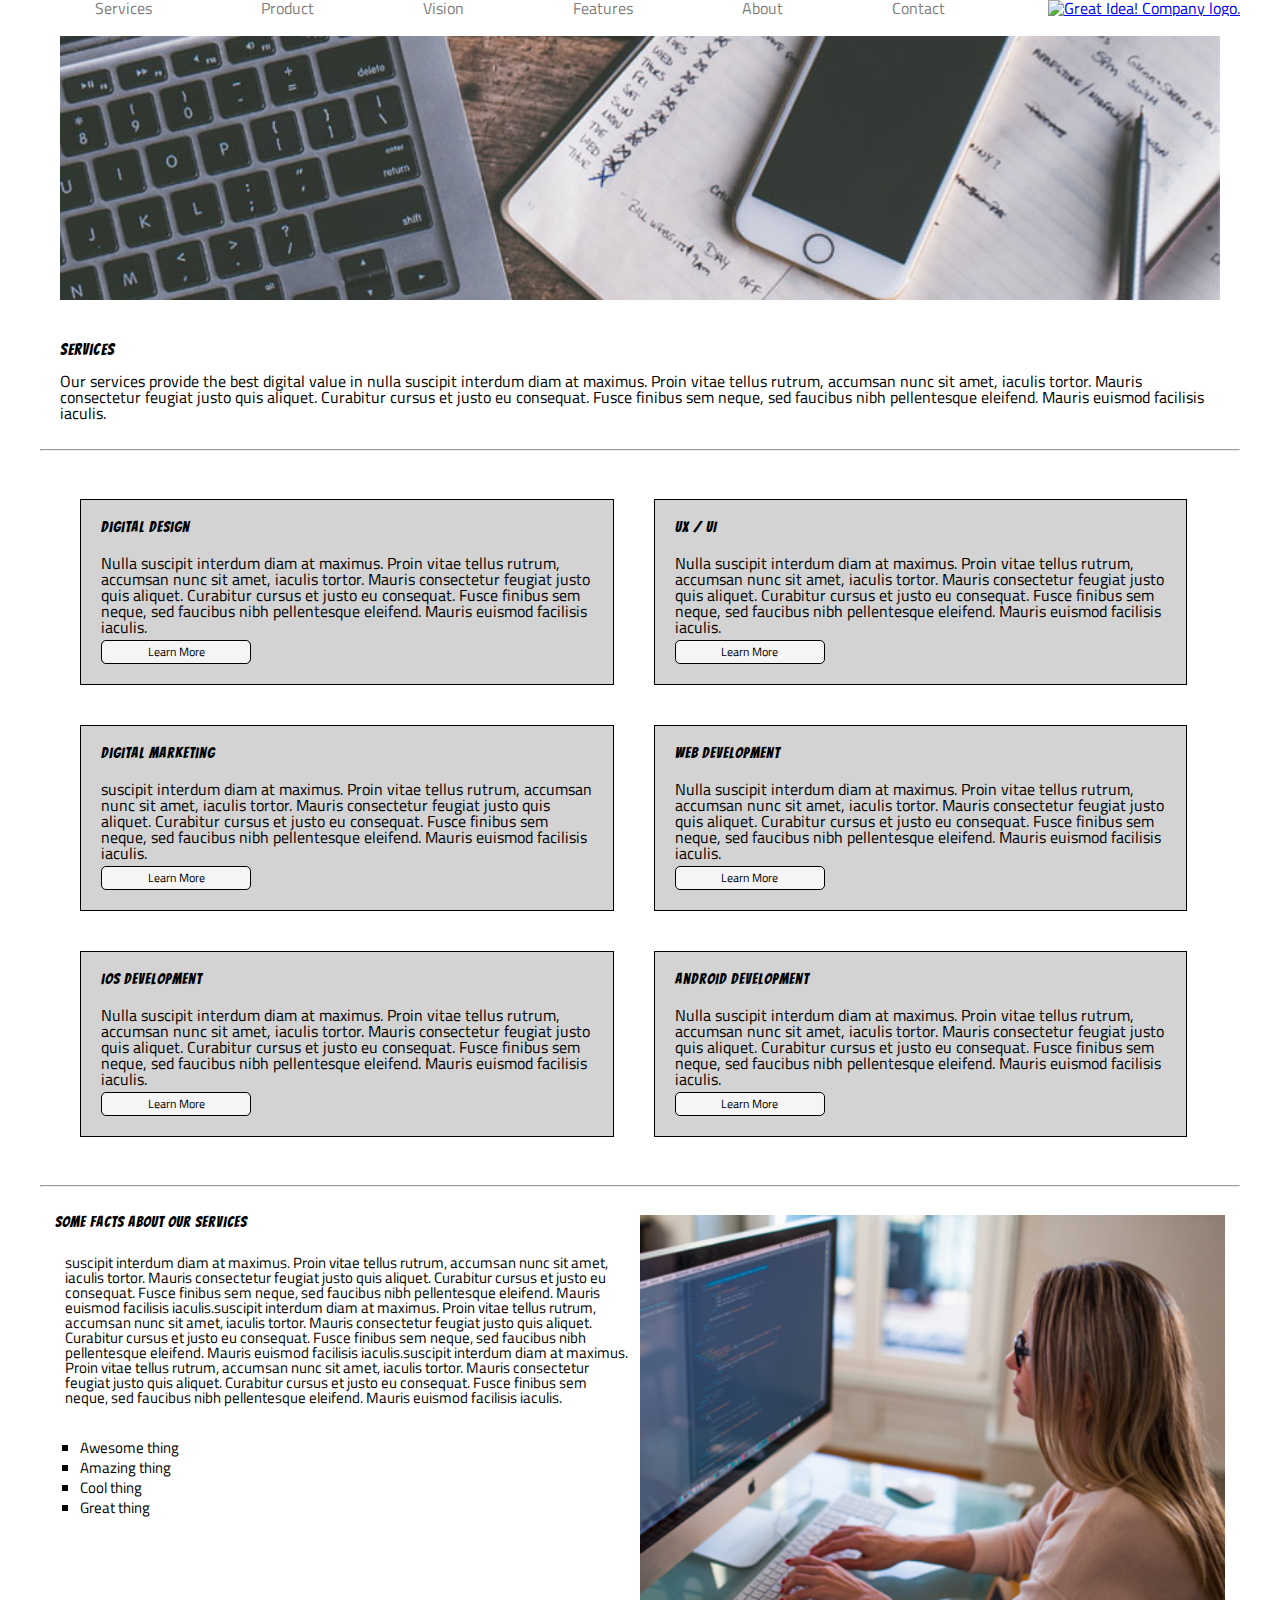
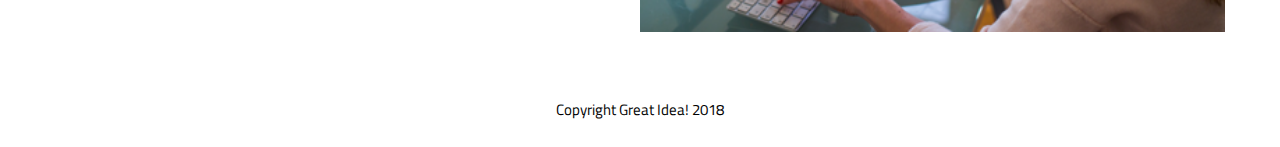
==== services.html @ b23afab4 "built service.html page" ====
<!doctype html>

<html lang="en">
<head>
  <meta charset="utf-8">
  <meta name="viewport" content="width=device-width, initial-scale=1">
  <title>Great Idea! - Services</title>

  <link href="https://fonts.googleapis.com/css?family=Bangers|Titillium+Web" rel="stylesheet">
  <link rel="stylesheet" href="css/index.css">

  <!--[if lt IE 9]>
    <script src="https://cdnjs.cloudflare.com/ajax/libs/html5shiv/3.7.3/html5shiv.js"></script>
  <![endif]-->
</head>

<body>
    <div class="top_header">
        <div class="top_nav">
            <a href="services.html">Services</a>
            <a href="#">Product</a>
            <a href="#">Vision</a>
            <a href="#">Features</a>
            <a href="#">About</a>        
            <a href="#contact">Contact</a>
        </div>
        <div class="top_img">
            <a href="index.html"><img class="logo" src="img/logo.png" alt="Great Idea! Company logo."></a>
        </div>
        </div>

<img class="services-header-img" src="design-files/services-header.jpg" alt="Our services header image">
<div class="intro">
<h2>Services</h2>
<p>Our services provide the best digital value in nulla suscipit interdum diam at maximus. Proin vitae tellus rutrum, accumsan nunc sit amet, iaculis tortor. Mauris consectetur feugiat justo quis aliquet. Curabitur cursus et justo eu consequat. Fusce finibus sem neque, sed faucibus nibh pellentesque eleifend. Mauris euismod facilisis iaculis.
</p>
</div>
<hr>
<div class="bodyINFO">
  <div class="info-box">
<h3>Digital Design</h3>

<p>Nulla suscipit interdum diam at maximus. Proin vitae tellus rutrum, accumsan nunc sit amet, iaculis tortor. Mauris consectetur feugiat justo quis aliquet. Curabitur cursus et justo eu consequat. Fusce finibus sem neque, sed faucibus nibh pellentesque
eleifend. Mauris euismod facilisis iaculis.</p>

<a href="#" class="learn_more">Learn More</a>
</div>

<div class="info-box">
<h3>UX / UI</h3>

<p>Nulla suscipit interdum diam at maximus. Proin vitae tellus rutrum, accumsan nunc sit amet, iaculis tortor. Mauris consectetur feugiat justo quis aliquet. Curabitur cursus et justo eu consequat. Fusce finibus sem neque, sed faucibus nibh pellentesque
eleifend. Mauris euismod facilisis iaculis.</p>

<a href="#" class="learn_more">Learn More</a>
</div>

<div class="info-box">
<h3>Digital Marketing</h3>

<p>suscipit interdum diam at maximus. Proin vitae tellus rutrum, accumsan nunc sit amet, iaculis tortor. Mauris consectetur feugiat justo quis aliquet. Curabitur cursus et justo eu consequat. Fusce finibus sem neque, sed faucibus nibh pellentesque
eleifend. Mauris euismod facilisis iaculis.</p>

<a href="#" class="learn_more">Learn More</a>
</div>

<div class="info-box">
<h3>Web Development</h3>

<p>Nulla suscipit interdum diam at maximus. Proin vitae tellus rutrum, accumsan nunc sit amet, iaculis tortor. Mauris consectetur feugiat justo quis aliquet. Curabitur cursus et justo eu consequat. Fusce finibus sem neque, sed faucibus nibh pellentesque
eleifend. Mauris euismod facilisis iaculis.</p>

<a href="#" class="learn_more">Learn More</a>
</div>

<div class="info-box">
<h3>iOS Development</h3>

<p>Nulla suscipit interdum diam at maximus. Proin vitae tellus rutrum, accumsan nunc sit amet, iaculis tortor. Mauris consectetur feugiat justo quis aliquet. Curabitur cursus et justo eu consequat. Fusce finibus sem neque, sed faucibus nibh pellentesque
eleifend. Mauris euismod facilisis iaculis.</p>

<a href="#" class="learn_more">Learn More</a>
</div>

<div class="info-box">
<h3>Android Development</h3>

<p>Nulla suscipit interdum diam at maximus. Proin vitae tellus rutrum, accumsan nunc sit amet, iaculis tortor. Mauris consectetur feugiat justo quis aliquet. Curabitur cursus et justo eu consequat. Fusce finibus sem neque, sed faucibus nibh pellentesque
eleifend. Mauris euismod facilisis iaculis.</p>

<a href="#" class="learn_more">Learn More</a>
</div>
</div>
<hr>
<footer class="services-footer">
  <div id="footer_facts">
    <section>
  <h3>Some Facts About Our Services</h3>

<p id="para1">suscipit interdum diam at maximus. Proin vitae tellus rutrum, accumsan nunc sit amet, iaculis tortor. Mauris consectetur feugiat justo quis aliquet. Curabitur cursus et justo eu consequat. Fusce finibus sem neque, sed faucibus nibh pellentesque
    eleifend. Mauris euismod facilisis iaculis.suscipit interdum diam at maximus. Proin vitae tellus rutrum, accumsan nunc sit amet, iaculis tortor. Mauris consectetur feugiat justo quis aliquet. Curabitur cursus et justo eu consequat. Fusce finibus sem neque, sed faucibus nibh pellentesque
    eleifend. Mauris euismod facilisis iaculis.suscipit interdum diam at maximus. Proin vitae tellus rutrum, accumsan nunc sit amet, iaculis tortor. Mauris consectetur feugiat justo quis aliquet. Curabitur cursus et justo eu consequat. Fusce finibus sem neque, sed faucibus nibh pellentesque
    eleifend. Mauris euismod facilisis iaculis.</p>

<ul>
<li>Awesome thing</li>
<li>Amazing thing</li>
<li>Cool thing</li>
<li>Great thing</li>
</ul>
</section>
<img class="services-info-img" src="design-files/services-info.png" alt="one of our employees hard at work">
</div>
<p id="copyright">Copyright Great Idea! 2018</p>
</footer>
</body>

</html>
---- css/index.css ----
/* http://meyerweb.com/eric/tools/css/reset/ 
   v2.0 | 20110126
   License: none (public domain)
*/

html, body, div, span, applet, object, iframe,
h1, h2, h3, h4, h5, h6, p, blockquote, pre,
a, abbr, acronym, address, big, cite, code,
del, dfn, em, img, ins, kbd, q, s, samp,
small, strike, strong, sub, sup, tt, var,
b, u, i, center,
dl, dt, dd, ol, ul, li,
fieldset, form, label, legend,
table, caption, tbody, tfoot, thead, tr, th, td,
article, aside, canvas, details, embed, 
figure, figcaption, footer, header, hgroup, 
menu, nav, output, ruby, section, summary,
time, mark, audio, video {
	margin: 0;
	padding: 0;
	border: 0;
	font-size: 100%;
	font: inherit;
	vertical-align: baseline;
}
/* HTML5 display-role reset for older browsers */
article, aside, details, figcaption, figure, 
footer, header, hgroup, menu, nav, section {
	display: block;
}
body {
	line-height: 1;
}
ol, ul {
	list-style: none;
}
blockquote, q {
	quotes: none;
}
blockquote:before, blockquote:after,
q:before, q:after {
	content: '';
	content: none;
}
table {
	border-collapse: collapse;
	border-spacing: 0;
}

/* Set every element's box-sizing to border-box */
* {
    box-sizing: border-box;
}

html, body {
    height: 100%;
	font-family: 'Titillium Web', sans-serif;
	margin: 0 20px;
}

h1, h2, h3, h4, h5 {
    font-family: 'Bangers', cursive;
    letter-spacing: 1px;
    margin-bottom: 15px;
}

/* Copy and paste your work from yesterday here and start to refactor into flexbox */
.top_header {
    display: flex;
    justify-content: space-between;
}
.top_nav {
    width: 80%;
	display: flex;
	align-items: center;
	justify-content: space-around;
}
.top_nav a {
	text-decoration: none;
	color: grey;
}
header {
	padding: 40px;
	display: flex;
    align-items: center;
}
h1 {
	font-size: 100px;
	text-align: center;	
}
.top_text {
	display: flex;
	justify-content: space-around;
	flex-direction: column;
	align-items: center;
	width: 50%;
}
.top_text p {
	border: 1px solid black;
	font-size: 15px;
	padding: 5px 35px;
	margin: 20px 0 10px 0;
	width: 200px;
	text-align: center;
}
.top_text p a {
	text-decoration: none;
	color: black;
}
.top-img {
	width: 45%;
	height: 30em;
}
h3 {
	font-size: 15px;
}
.container1 {
	display: flex;
	flex-direction: row;
}
#about, #features {
	display: flex;
	flex-direction: column;
	width: 48%;
	padding: 20px 15px;
}
.middle-img {
	display: flex;
	width: 100%;
	padding: 15px;
}
.container2 {
	display: flex;
}
#services, #product, #vision {
	display: flex;
	flex-direction: column;
	width: 32%;
	padding: 20px 15px;
}
footer {
	display: flex;
	flex-direction: column;
	padding: 20px 15px;
	font-size: 15px;
}
footer p {
	padding: 10px;
}
span {
	display: flex;
	justify-content: center;
	font-size: 12px;
	left: 300px;
    padding-top: 40px;
}
.intro, .services-header-img {
	padding: 20px;
}

ul {
	list-style-type: square;
	padding: 25px;
}
li {
	padding-bottom: 5px;
}

.learn_more {
	border-radius: 5px;
}
footer img, footer section {
	width: 50%;
}
#footer_facts {
	display: flex;
}
#copyright {
	text-align: center;
	margin-top: 60px;
}

/* service page styling  */
.bodyINFO {
	display: flex;
	align-content: space-between;
	flex-wrap: wrap;
	padding: 20px;
}
.info-box {
	display: flex;
	flex-direction: column;
	width: 46%;
	padding: 20px;
	border: 1px solid black;
	background-color: lightgrey;
	margin: 20px;
	justify-content: space-between;
}
.info-box p {
	padding: 5px 0;
}
.info-box a {
	font-size: 12px;
	text-decoration: none;
	color: black;
	background-color: whitesmoke;
	display: flex;
	justify-content: center;
	padding: 5px 10px;
	border: 1px solid black;
	width: 150px;
}
.services-header-img {
    width: 100%;
}
/* home page responsive styling  */
/* tablet view  */
@media screen and (max-width:800px){
    .top_header {
        flex-direction: column-reverse;
    }
    .top_nav, .top_img {
        width: 100%;
        padding: 25px;
    }
    .top_img {
        display: flex;
        justify-content: center;
    }
    header img {
        display: none;
    }
    .top_text {
        width: 100%;
        justify-content: center;
    }
    /* services page styling */
    .info-box {
        width: 40%;
    }
    #footer_facts {
        flex-direction: column-reverse;
    }
    #footer_facts img, #footer_facts section {
        width: 100%;
        padding-bottom: 25px;
    }
}

/* mobile view  */
@media screen and (max-width:500px){
    .top_nav, .top_header, header, .container1, .container2 {
        flex-direction: column;
}
    .top_header {
        flex-direction: column-reverse;
    }
    h1 {
        font-size: 50px;
    }
    .top_nav a {
        width: 100%;
        text-align: center;
    }
    .top_nav a, .top_img {
        padding:25px 0;
        border-bottom: 1px solid grey;
    }
    .top_img {
        display: flex;
        justify-content: center;
    }
    header img {
        display: none;
    }
    #services, #product, #vision, #about, #features, .top_nav {
        width: 100%;
    }
}
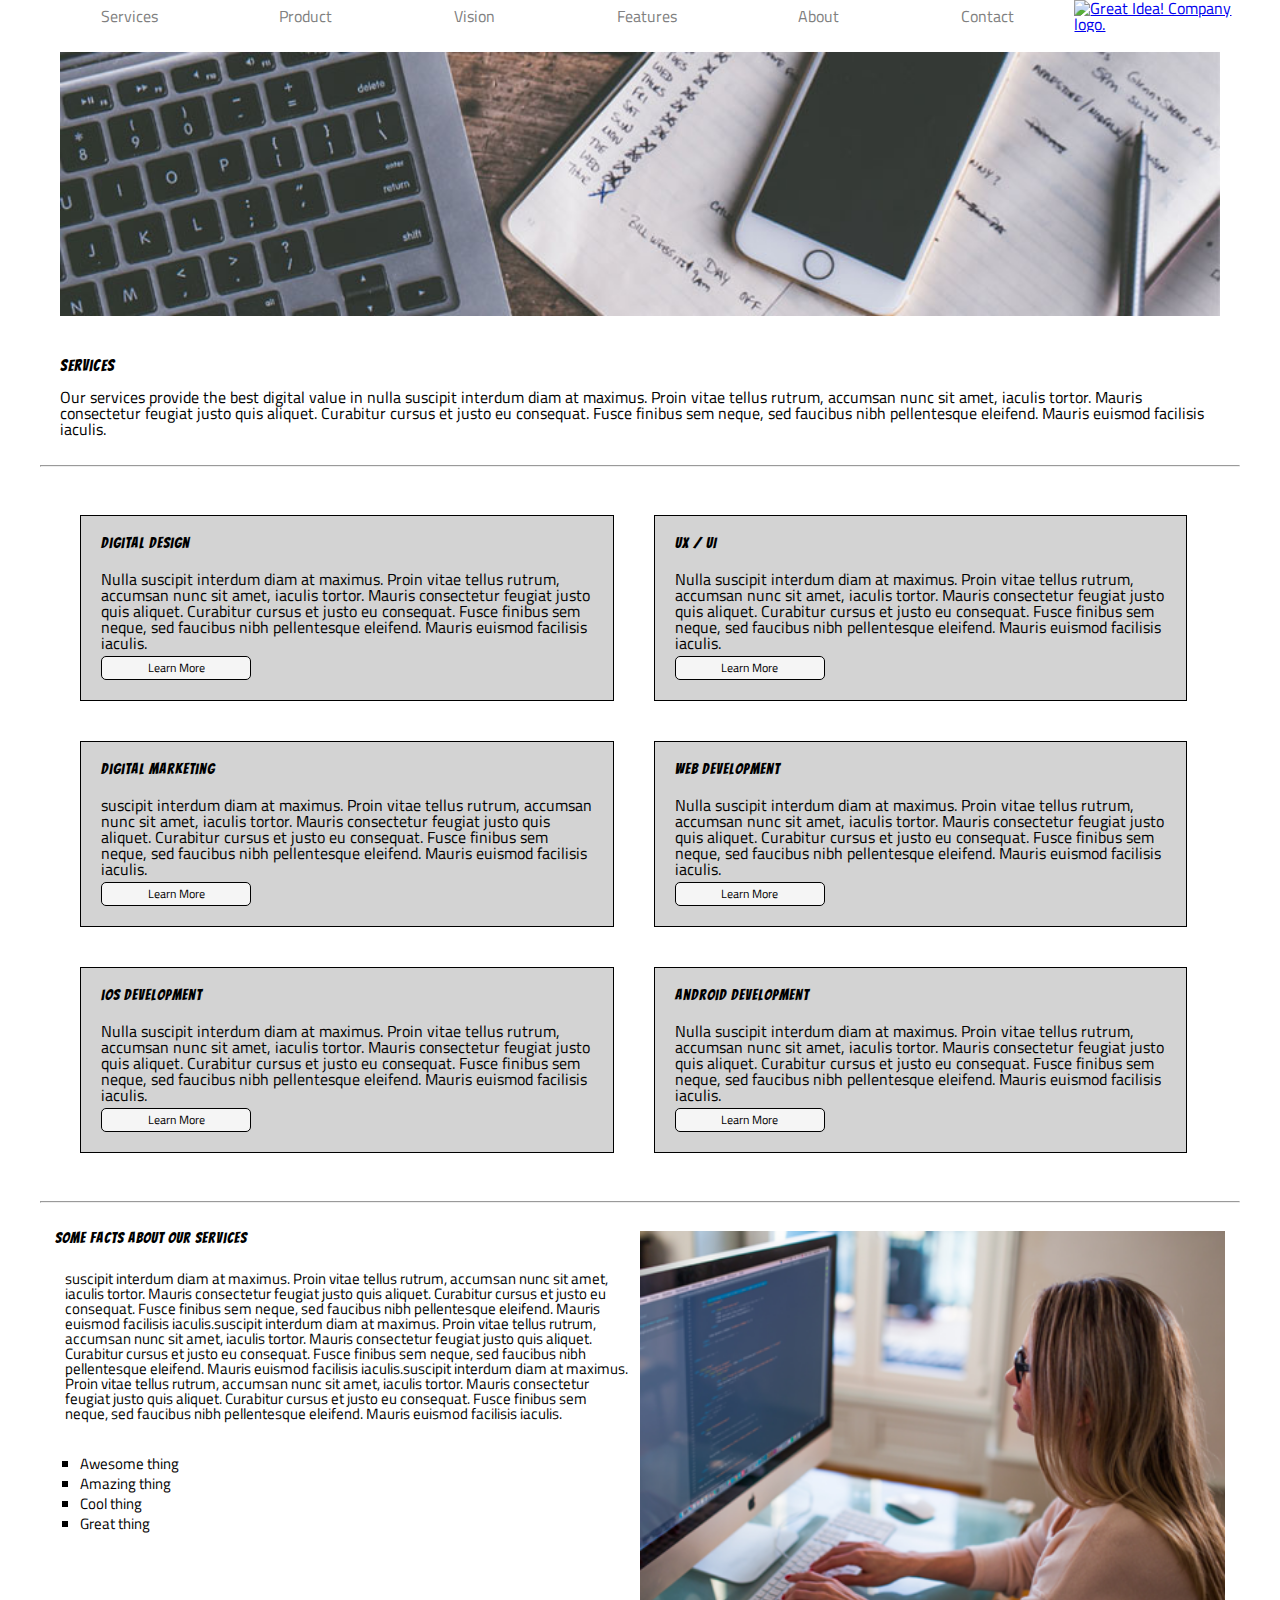
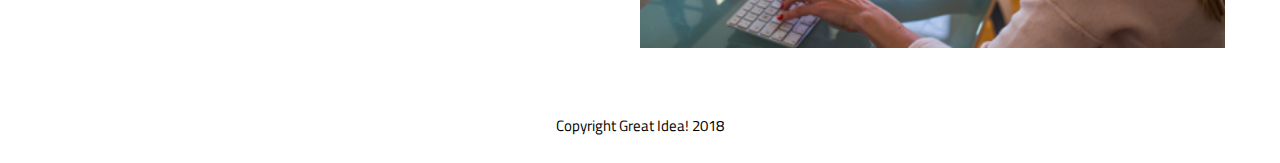
==== commit 7e0031f6: "formatted code" ====
--- a/services.html
+++ b/services.html
@@ -1,118 +1,176 @@
-<!doctype html>
+<!DOCTYPE html>
 
 <html lang="en">
-<head>
-  <meta charset="utf-8">
-  <meta name="viewport" content="width=device-width, initial-scale=1">
-  <title>Great Idea! - Services</title>
+  <head>
+    <meta charset="utf-8" />
+    <meta name="viewport" content="width=device-width, initial-scale=1" />
+    <title>Great Idea! - Services</title>
 
-  <link href="https://fonts.googleapis.com/css?family=Bangers|Titillium+Web" rel="stylesheet">
-  <link rel="stylesheet" href="css/index.css">
+    <link
+      href="https://fonts.googleapis.com/css?family=Bangers|Titillium+Web"
+      rel="stylesheet"
+    />
+    <link rel="stylesheet" href="css/index.css" />
 
-  <!--[if lt IE 9]>
-    <script src="https://cdnjs.cloudflare.com/ajax/libs/html5shiv/3.7.3/html5shiv.js"></script>
-  <![endif]-->
-</head>
+    <!--[if lt IE 9]>
+      <script src="https://cdnjs.cloudflare.com/ajax/libs/html5shiv/3.7.3/html5shiv.js"></script>
+    <![endif]-->
+  </head>
 
-<body>
+  <body>
     <div class="top_header">
-        <div class="top_nav">
-            <a href="services.html">Services</a>
-            <a href="#">Product</a>
-            <a href="#">Vision</a>
-            <a href="#">Features</a>
-            <a href="#">About</a>        
-            <a href="#contact">Contact</a>
-        </div>
-        <div class="top_img">
-            <a href="index.html"><img class="logo" src="img/logo.png" alt="Great Idea! Company logo."></a>
-        </div>
-        </div>
+      <div class="top_nav">
+        <a href="services.html">Services</a>
+        <a href="#">Product</a>
+        <a href="#">Vision</a>
+        <a href="#">Features</a>
+        <a href="#">About</a>
+        <a href="#contact">Contact</a>
+      </div>
+      <div class="top_img">
+        <a href="index.html"
+          ><img class="logo" src="img/logo.png" alt="Great Idea! Company logo."
+        /></a>
+      </div>
+    </div>
 
-<img class="services-header-img" src="design-files/services-header.jpg" alt="Our services header image">
-<div class="intro">
-<h2>Services</h2>
-<p>Our services provide the best digital value in nulla suscipit interdum diam at maximus. Proin vitae tellus rutrum, accumsan nunc sit amet, iaculis tortor. Mauris consectetur feugiat justo quis aliquet. Curabitur cursus et justo eu consequat. Fusce finibus sem neque, sed faucibus nibh pellentesque eleifend. Mauris euismod facilisis iaculis.
-</p>
-</div>
-<hr>
-<div class="bodyINFO">
-  <div class="info-box">
-<h3>Digital Design</h3>
+    <img
+      class="services-header-img"
+      src="design-files/services-header.jpg"
+      alt="Our services header image"
+    />
+    <div class="intro">
+      <h2>Services</h2>
+      <p>
+        Our services provide the best digital value in nulla suscipit interdum
+        diam at maximus. Proin vitae tellus rutrum, accumsan nunc sit amet,
+        iaculis tortor. Mauris consectetur feugiat justo quis aliquet. Curabitur
+        cursus et justo eu consequat. Fusce finibus sem neque, sed faucibus nibh
+        pellentesque eleifend. Mauris euismod facilisis iaculis.
+      </p>
+    </div>
+    <hr />
+    <div class="bodyINFO">
+      <div class="info-box">
+        <h3>Digital Design</h3>
 
-<p>Nulla suscipit interdum diam at maximus. Proin vitae tellus rutrum, accumsan nunc sit amet, iaculis tortor. Mauris consectetur feugiat justo quis aliquet. Curabitur cursus et justo eu consequat. Fusce finibus sem neque, sed faucibus nibh pellentesque
-eleifend. Mauris euismod facilisis iaculis.</p>
+        <p>
+          Nulla suscipit interdum diam at maximus. Proin vitae tellus rutrum,
+          accumsan nunc sit amet, iaculis tortor. Mauris consectetur feugiat
+          justo quis aliquet. Curabitur cursus et justo eu consequat. Fusce
+          finibus sem neque, sed faucibus nibh pellentesque eleifend. Mauris
+          euismod facilisis iaculis.
+        </p>
 
-<a href="#" class="learn_more">Learn More</a>
-</div>
+        <a href="#" class="learn_more">Learn More</a>
+      </div>
 
-<div class="info-box">
-<h3>UX / UI</h3>
+      <div class="info-box">
+        <h3>UX / UI</h3>
 
-<p>Nulla suscipit interdum diam at maximus. Proin vitae tellus rutrum, accumsan nunc sit amet, iaculis tortor. Mauris consectetur feugiat justo quis aliquet. Curabitur cursus et justo eu consequat. Fusce finibus sem neque, sed faucibus nibh pellentesque
-eleifend. Mauris euismod facilisis iaculis.</p>
+        <p>
+          Nulla suscipit interdum diam at maximus. Proin vitae tellus rutrum,
+          accumsan nunc sit amet, iaculis tortor. Mauris consectetur feugiat
+          justo quis aliquet. Curabitur cursus et justo eu consequat. Fusce
+          finibus sem neque, sed faucibus nibh pellentesque eleifend. Mauris
+          euismod facilisis iaculis.
+        </p>
 
-<a href="#" class="learn_more">Learn More</a>
-</div>
+        <a href="#" class="learn_more">Learn More</a>
+      </div>
 
-<div class="info-box">
-<h3>Digital Marketing</h3>
+      <div class="info-box">
+        <h3>Digital Marketing</h3>
 
-<p>suscipit interdum diam at maximus. Proin vitae tellus rutrum, accumsan nunc sit amet, iaculis tortor. Mauris consectetur feugiat justo quis aliquet. Curabitur cursus et justo eu consequat. Fusce finibus sem neque, sed faucibus nibh pellentesque
-eleifend. Mauris euismod facilisis iaculis.</p>
+        <p>
+          suscipit interdum diam at maximus. Proin vitae tellus rutrum, accumsan
+          nunc sit amet, iaculis tortor. Mauris consectetur feugiat justo quis
+          aliquet. Curabitur cursus et justo eu consequat. Fusce finibus sem
+          neque, sed faucibus nibh pellentesque eleifend. Mauris euismod
+          facilisis iaculis.
+        </p>
 
-<a href="#" class="learn_more">Learn More</a>
-</div>
+        <a href="#" class="learn_more">Learn More</a>
+      </div>
 
-<div class="info-box">
-<h3>Web Development</h3>
+      <div class="info-box">
+        <h3>Web Development</h3>
 
-<p>Nulla suscipit interdum diam at maximus. Proin vitae tellus rutrum, accumsan nunc sit amet, iaculis tortor. Mauris consectetur feugiat justo quis aliquet. Curabitur cursus et justo eu consequat. Fusce finibus sem neque, sed faucibus nibh pellentesque
-eleifend. Mauris euismod facilisis iaculis.</p>
+        <p>
+          Nulla suscipit interdum diam at maximus. Proin vitae tellus rutrum,
+          accumsan nunc sit amet, iaculis tortor. Mauris consectetur feugiat
+          justo quis aliquet. Curabitur cursus et justo eu consequat. Fusce
+          finibus sem neque, sed faucibus nibh pellentesque eleifend. Mauris
+          euismod facilisis iaculis.
+        </p>
 
-<a href="#" class="learn_more">Learn More</a>
-</div>
+        <a href="#" class="learn_more">Learn More</a>
+      </div>
 
-<div class="info-box">
-<h3>iOS Development</h3>
+      <div class="info-box">
+        <h3>iOS Development</h3>
 
-<p>Nulla suscipit interdum diam at maximus. Proin vitae tellus rutrum, accumsan nunc sit amet, iaculis tortor. Mauris consectetur feugiat justo quis aliquet. Curabitur cursus et justo eu consequat. Fusce finibus sem neque, sed faucibus nibh pellentesque
-eleifend. Mauris euismod facilisis iaculis.</p>
+        <p>
+          Nulla suscipit interdum diam at maximus. Proin vitae tellus rutrum,
+          accumsan nunc sit amet, iaculis tortor. Mauris consectetur feugiat
+          justo quis aliquet. Curabitur cursus et justo eu consequat. Fusce
+          finibus sem neque, sed faucibus nibh pellentesque eleifend. Mauris
+          euismod facilisis iaculis.
+        </p>
 
-<a href="#" class="learn_more">Learn More</a>
-</div>
+        <a href="#" class="learn_more">Learn More</a>
+      </div>
 
-<div class="info-box">
-<h3>Android Development</h3>
+      <div class="info-box">
+        <h3>Android Development</h3>
 
-<p>Nulla suscipit interdum diam at maximus. Proin vitae tellus rutrum, accumsan nunc sit amet, iaculis tortor. Mauris consectetur feugiat justo quis aliquet. Curabitur cursus et justo eu consequat. Fusce finibus sem neque, sed faucibus nibh pellentesque
-eleifend. Mauris euismod facilisis iaculis.</p>
+        <p>
+          Nulla suscipit interdum diam at maximus. Proin vitae tellus rutrum,
+          accumsan nunc sit amet, iaculis tortor. Mauris consectetur feugiat
+          justo quis aliquet. Curabitur cursus et justo eu consequat. Fusce
+          finibus sem neque, sed faucibus nibh pellentesque eleifend. Mauris
+          euismod facilisis iaculis.
+        </p>
 
-<a href="#" class="learn_more">Learn More</a>
-</div>
-</div>
-<hr>
-<footer class="services-footer">
-  <div id="footer_facts">
-    <section>
-  <h3>Some Facts About Our Services</h3>
+        <a href="#" class="learn_more">Learn More</a>
+      </div>
+    </div>
+    <hr />
+    <footer class="services-footer">
+      <div id="footer_facts">
+        <section>
+          <h3>Some Facts About Our Services</h3>
 
-<p id="para1">suscipit interdum diam at maximus. Proin vitae tellus rutrum, accumsan nunc sit amet, iaculis tortor. Mauris consectetur feugiat justo quis aliquet. Curabitur cursus et justo eu consequat. Fusce finibus sem neque, sed faucibus nibh pellentesque
-    eleifend. Mauris euismod facilisis iaculis.suscipit interdum diam at maximus. Proin vitae tellus rutrum, accumsan nunc sit amet, iaculis tortor. Mauris consectetur feugiat justo quis aliquet. Curabitur cursus et justo eu consequat. Fusce finibus sem neque, sed faucibus nibh pellentesque
-    eleifend. Mauris euismod facilisis iaculis.suscipit interdum diam at maximus. Proin vitae tellus rutrum, accumsan nunc sit amet, iaculis tortor. Mauris consectetur feugiat justo quis aliquet. Curabitur cursus et justo eu consequat. Fusce finibus sem neque, sed faucibus nibh pellentesque
-    eleifend. Mauris euismod facilisis iaculis.</p>
+          <p id="para1">
+            suscipit interdum diam at maximus. Proin vitae tellus rutrum,
+            accumsan nunc sit amet, iaculis tortor. Mauris consectetur feugiat
+            justo quis aliquet. Curabitur cursus et justo eu consequat. Fusce
+            finibus sem neque, sed faucibus nibh pellentesque eleifend. Mauris
+            euismod facilisis iaculis.suscipit interdum diam at maximus. Proin
+            vitae tellus rutrum, accumsan nunc sit amet, iaculis tortor. Mauris
+            consectetur feugiat justo quis aliquet. Curabitur cursus et justo eu
+            consequat. Fusce finibus sem neque, sed faucibus nibh pellentesque
+            eleifend. Mauris euismod facilisis iaculis.suscipit interdum diam at
+            maximus. Proin vitae tellus rutrum, accumsan nunc sit amet, iaculis
+            tortor. Mauris consectetur feugiat justo quis aliquet. Curabitur
+            cursus et justo eu consequat. Fusce finibus sem neque, sed faucibus
+            nibh pellentesque eleifend. Mauris euismod facilisis iaculis.
+          </p>
 
-<ul>
-<li>Awesome thing</li>
-<li>Amazing thing</li>
-<li>Cool thing</li>
-<li>Great thing</li>
-</ul>
-</section>
-<img class="services-info-img" src="design-files/services-info.png" alt="one of our employees hard at work">
-</div>
-<p id="copyright">Copyright Great Idea! 2018</p>
-</footer>
-</body>
-
-</html>+          <ul>
+            <li>Awesome thing</li>
+            <li>Amazing thing</li>
+            <li>Cool thing</li>
+            <li>Great thing</li>
+          </ul>
+        </section>
+        <img
+          class="services-info-img"
+          src="design-files/services-info.png"
+          alt="one of our employees hard at work"
+        />
+      </div>
+      <p id="copyright">Copyright Great Idea! 2018</p>
+    </footer>
+  </body>
+</html>
--- a/css/index.css
+++ b/css/index.css
@@ -3,278 +3,392 @@
    License: none (public domain)
 */
 
-html, body, div, span, applet, object, iframe,
-h1, h2, h3, h4, h5, h6, p, blockquote, pre,
-a, abbr, acronym, address, big, cite, code,
-del, dfn, em, img, ins, kbd, q, s, samp,
-small, strike, strong, sub, sup, tt, var,
-b, u, i, center,
-dl, dt, dd, ol, ul, li,
-fieldset, form, label, legend,
-table, caption, tbody, tfoot, thead, tr, th, td,
-article, aside, canvas, details, embed, 
-figure, figcaption, footer, header, hgroup, 
-menu, nav, output, ruby, section, summary,
-time, mark, audio, video {
-	margin: 0;
-	padding: 0;
-	border: 0;
-	font-size: 100%;
-	font: inherit;
-	vertical-align: baseline;
+html,
+body,
+div,
+span,
+applet,
+object,
+iframe,
+h1,
+h2,
+h3,
+h4,
+h5,
+h6,
+p,
+blockquote,
+pre,
+a,
+abbr,
+acronym,
+address,
+big,
+cite,
+code,
+del,
+dfn,
+em,
+img,
+ins,
+kbd,
+q,
+s,
+samp,
+small,
+strike,
+strong,
+sub,
+sup,
+tt,
+var,
+b,
+u,
+i,
+center,
+dl,
+dt,
+dd,
+ol,
+ul,
+li,
+fieldset,
+form,
+label,
+legend,
+table,
+caption,
+tbody,
+tfoot,
+thead,
+tr,
+th,
+td,
+article,
+aside,
+canvas,
+details,
+embed,
+figure,
+figcaption,
+footer,
+header,
+hgroup,
+menu,
+nav,
+output,
+ruby,
+section,
+summary,
+time,
+mark,
+audio,
+video {
+  margin: 0;
+  padding: 0;
+  border: 0;
+  font-size: 100%;
+  font: inherit;
+  vertical-align: baseline;
 }
 /* HTML5 display-role reset for older browsers */
-article, aside, details, figcaption, figure, 
-footer, header, hgroup, menu, nav, section {
-	display: block;
+article,
+aside,
+details,
+figcaption,
+figure,
+footer,
+header,
+hgroup,
+menu,
+nav,
+section {
+  display: block;
 }
 body {
-	line-height: 1;
-}
-ol, ul {
-	list-style: none;
-}
-blockquote, q {
-	quotes: none;
-}
-blockquote:before, blockquote:after,
-q:before, q:after {
-	content: '';
-	content: none;
+  line-height: 1;
+}
+ol,
+ul {
+  list-style: none;
+}
+blockquote,
+q {
+  quotes: none;
+}
+blockquote:before,
+blockquote:after,
+q:before,
+q:after {
+  content: "";
+  content: none;
 }
 table {
-	border-collapse: collapse;
-	border-spacing: 0;
+  border-collapse: collapse;
+  border-spacing: 0;
 }
 
 /* Set every element's box-sizing to border-box */
 * {
-    box-sizing: border-box;
-}
-
-html, body {
-    height: 100%;
-	font-family: 'Titillium Web', sans-serif;
-	margin: 0 20px;
-}
-
-h1, h2, h3, h4, h5 {
-    font-family: 'Bangers', cursive;
-    letter-spacing: 1px;
-    margin-bottom: 15px;
+  box-sizing: border-box;
+}
+
+html,
+body {
+  height: 100%;
+  font-family: "Titillium Web", sans-serif;
+  margin: 0 20px;
+}
+
+h1,
+h2,
+h3,
+h4,
+h5 {
+  font-family: "Bangers", cursive;
+  letter-spacing: 1px;
+  margin-bottom: 15px;
 }
 
 /* Copy and paste your work from yesterday here and start to refactor into flexbox */
 .top_header {
-    display: flex;
-    justify-content: space-between;
+  display: flex;
+  justify-content: space-between;
 }
 .top_nav {
-    width: 80%;
-	display: flex;
-	align-items: center;
-	justify-content: space-around;
+  width: 100%;
+  display: flex;
+  align-items: center;
+  justify-content: space-around;
 }
 .top_nav a {
-	text-decoration: none;
-	color: grey;
+  text-decoration: none;
+  color: grey;
 }
 header {
-	padding: 40px;
-	display: flex;
-    align-items: center;
+  padding: 30px;
+  display: flex;
+  align-items: center;
 }
 h1 {
-	font-size: 100px;
-	text-align: center;	
+  font-size: 100px;
+  text-align: center;
 }
 .top_text {
-	display: flex;
-	justify-content: space-around;
-	flex-direction: column;
-	align-items: center;
-	width: 50%;
+  display: flex;
+  justify-content: space-around;
+  flex-direction: column;
+  align-items: center;
+  width: 50%;
 }
 .top_text p {
-	border: 1px solid black;
-	font-size: 15px;
-	padding: 5px 35px;
-	margin: 20px 0 10px 0;
-	width: 200px;
-	text-align: center;
+  border: 1px solid black;
+  font-size: 15px;
+  padding: 5px 35px;
+  margin: 20px 0 10px 0;
+  width: 200px;
+  text-align: center;
 }
 .top_text p a {
-	text-decoration: none;
-	color: black;
+  text-decoration: none;
+  color: black;
 }
 .top-img {
-	width: 45%;
-	height: 30em;
+  width: 45%;
+  height: 30em;
+  margin: 0% 0% 0% 12%;
 }
 h3 {
-	font-size: 15px;
+  font-size: 15px;
 }
 .container1 {
-	display: flex;
-	flex-direction: row;
-}
-#about, #features {
-	display: flex;
-	flex-direction: column;
-	width: 48%;
-	padding: 20px 15px;
+  display: flex;
+  flex-direction: row;
+}
+#about,
+#features {
+  display: flex;
+  flex-direction: column;
+  width: 48%;
+  padding: 20px 15px;
 }
 .middle-img {
-	display: flex;
-	width: 100%;
-	padding: 15px;
+  display: flex;
+  width: 100%;
+  padding: 15px;
 }
 .container2 {
-	display: flex;
-}
-#services, #product, #vision {
-	display: flex;
-	flex-direction: column;
-	width: 32%;
-	padding: 20px 15px;
+  display: flex;
+}
+#services,
+#product,
+#vision {
+  display: flex;
+  flex-direction: column;
+  width: 32%;
+  padding: 20px 15px;
 }
 footer {
-	display: flex;
-	flex-direction: column;
-	padding: 20px 15px;
-	font-size: 15px;
+  display: flex;
+  flex-direction: column;
+  padding: 20px 15px;
+  font-size: 15px;
 }
 footer p {
-	padding: 10px;
+  padding: 10px;
 }
 span {
-	display: flex;
-	justify-content: center;
-	font-size: 12px;
-	left: 300px;
-    padding-top: 40px;
-}
-.intro, .services-header-img {
-	padding: 20px;
+  display: flex;
+  justify-content: center;
+  font-size: 12px;
+  left: 300px;
+  padding-top: 40px;
+}
+.intro,
+.services-header-img {
+  padding: 20px;
 }
 
 ul {
-	list-style-type: square;
-	padding: 25px;
+  list-style-type: square;
+  padding: 25px;
 }
 li {
-	padding-bottom: 5px;
+  padding-bottom: 5px;
 }
 
 .learn_more {
-	border-radius: 5px;
-}
-footer img, footer section {
-	width: 50%;
+  border-radius: 5px;
+}
+footer img,
+footer section {
+  width: 50%;
 }
 #footer_facts {
-	display: flex;
+  display: flex;
 }
 #copyright {
-	text-align: center;
-	margin-top: 60px;
+  text-align: center;
+  margin-top: 60px;
 }
 
 /* service page styling  */
 .bodyINFO {
-	display: flex;
-	align-content: space-between;
-	flex-wrap: wrap;
-	padding: 20px;
+  display: flex;
+  align-content: space-between;
+  flex-wrap: wrap;
+  padding: 20px;
 }
 .info-box {
-	display: flex;
-	flex-direction: column;
-	width: 46%;
-	padding: 20px;
-	border: 1px solid black;
-	background-color: lightgrey;
-	margin: 20px;
-	justify-content: space-between;
+  display: flex;
+  flex-direction: column;
+  width: 46%;
+  padding: 20px;
+  border: 1px solid black;
+  background-color: lightgrey;
+  margin: 20px;
+  justify-content: space-between;
 }
 .info-box p {
-	padding: 5px 0;
+  padding: 5px 0;
 }
 .info-box a {
-	font-size: 12px;
-	text-decoration: none;
-	color: black;
-	background-color: whitesmoke;
-	display: flex;
-	justify-content: center;
-	padding: 5px 10px;
-	border: 1px solid black;
-	width: 150px;
+  font-size: 12px;
+  text-decoration: none;
+  color: black;
+  background-color: whitesmoke;
+  display: flex;
+  justify-content: center;
+  padding: 5px 10px;
+  border: 1px solid black;
+  width: 150px;
 }
 .services-header-img {
-    width: 100%;
+  width: 100%;
 }
 /* home page responsive styling  */
 /* tablet view  */
-@media screen and (max-width:800px){
-    .top_header {
-        flex-direction: column-reverse;
-    }
-    .top_nav, .top_img {
-        width: 100%;
-        padding: 25px;
-    }
-    .top_img {
-        display: flex;
-        justify-content: center;
-    }
-    header img {
-        display: none;
-    }
-    .top_text {
-        width: 100%;
-        justify-content: center;
-    }
-    /* services page styling */
-    .info-box {
-        width: 40%;
-    }
-    #footer_facts {
-        flex-direction: column-reverse;
-    }
-    #footer_facts img, #footer_facts section {
-        width: 100%;
-        padding-bottom: 25px;
-    }
+@media screen and (max-width: 800px) {
+  .top_header {
+    flex-direction: column-reverse;
+  }
+  .top_nav,
+  .top_img {
+    width: 100%;
+    padding: 25px;
+  }
+  .top_img {
+    display: flex;
+    justify-content: center;
+  }
+  header img {
+    display: none;
+  }
+  .top_text {
+    width: 100%;
+    justify-content: center;
+  }
+  /* services page styling */
+  .info-box {
+    width: 40%;
+  }
+  #footer_facts {
+    flex-direction: column-reverse;
+  }
+  #footer_facts img,
+  #footer_facts section {
+    width: 100%;
+    padding-bottom: 25px;
+  }
 }
 
 /* mobile view  */
-@media screen and (max-width:500px){
-    .top_nav, .top_header, header, .container1, .container2 {
-        flex-direction: column;
-}
-    .top_header {
-        flex-direction: column-reverse;
-    }
-    h1 {
-        font-size: 50px;
-    }
-    .top_nav a {
-        width: 100%;
-        text-align: center;
-    }
-    .top_nav a, .top_img {
-        padding:25px 0;
-        border-bottom: 1px solid grey;
-    }
-    .top_img {
-        display: flex;
-        justify-content: center;
-    }
-    header img {
-        display: none;
-    }
-    #services, #product, #vision, #about, #features, .top_nav {
-        width: 100%;
-    }
-}+@media screen and (max-width: 500px) {
+  .top_nav,
+  .top_header,
+  header,
+  .container1,
+  .container2 {
+    flex-direction: column;
+  }
+  .top_header {
+    flex-direction: column-reverse;
+  }
+  h1 {
+    font-size: 50px;
+  }
+  .top_nav {
+    padding: 0;
+  }
+  .top_nav a {
+    width: 100%;
+    text-align: center;
+  }
+  .top_nav a,
+  .top_img {
+    padding: 25px 0;
+    border-bottom: 1px solid grey;
+  }
+  .top_img {
+    display: flex;
+    justify-content: center;
+  }
+  header img {
+    display: none;
+  }
+  #services,
+  #product,
+  #vision,
+  #about,
+  #features,
+  .top_nav {
+    width: 100%;
+  }
+  /* service page styling  */
+  .services-header-img {
+    display: none;
+  }
+  .info-box {
+    width: 100%;
+  }
+}
